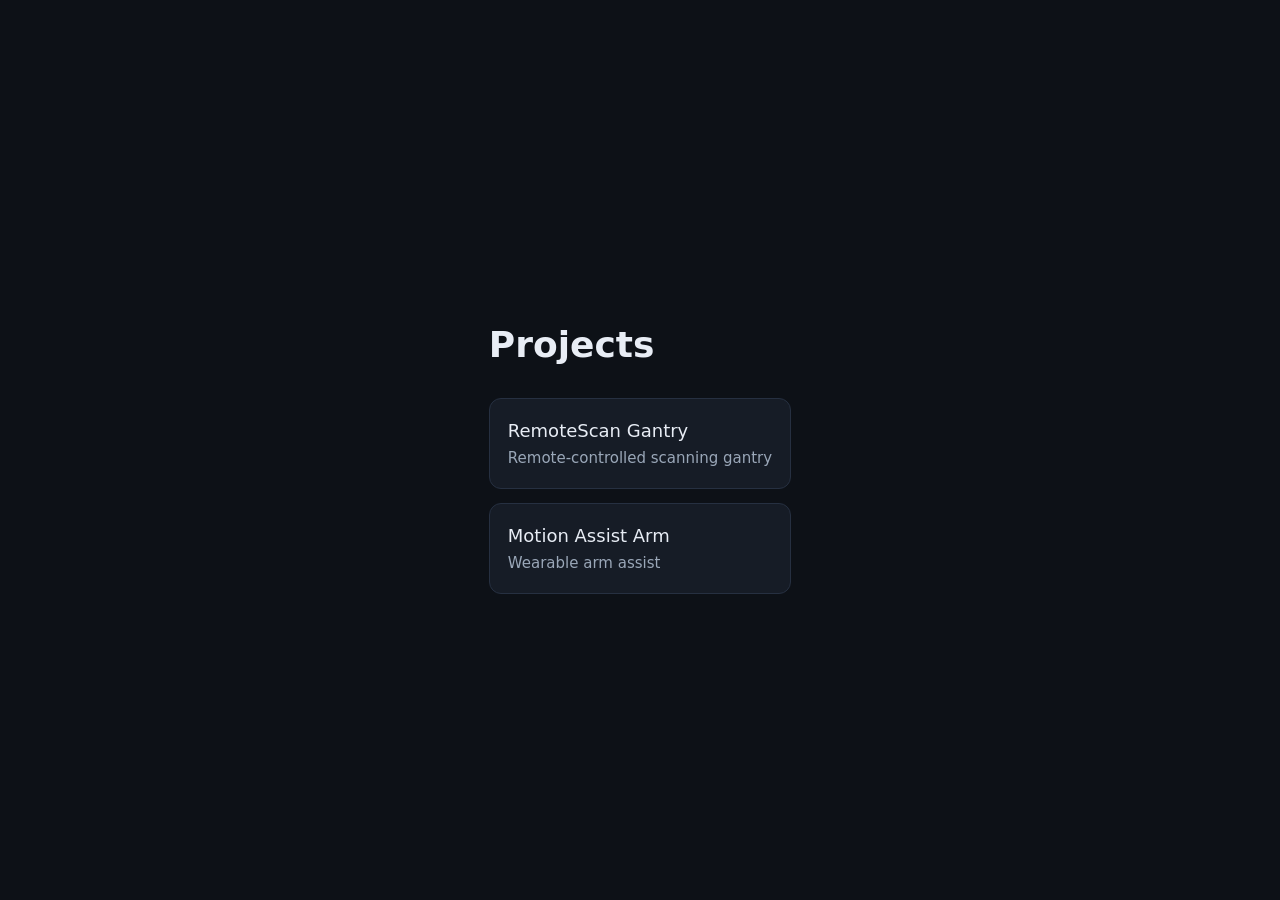
==== index.html @ e6d1dbe6 "Add landing page linking both sites Co-Authored-By: Claude Sonnet 5 <noreply@anthropic.com>" ====
<!doctype html>
<html lang="en"><head><meta charset="utf-8"><meta name="viewport" content="width=device-width,initial-scale=1"><title>Projects</title>
<style>body{margin:0;background:#0d1117;color:#e8edf5;font:18px/1.6 system-ui,sans-serif;display:grid;place-items:center;min-height:100vh}
main{max-width:560px;padding:24px}a{display:block;background:#161c26;border:1px solid #263041;border-radius:12px;padding:18px;margin:14px 0;color:inherit;text-decoration:none}
a:hover{border-color:#2ec4b6}small{color:#9aa7b8;display:block}</style></head>
<body><main><h1>Projects</h1>
<a href="site/">RemoteScan Gantry<small>Remote-controlled scanning gantry</small></a>
<a href="exo-site/">Motion Assist Arm<small>Wearable arm assist</small></a></main></body></html>
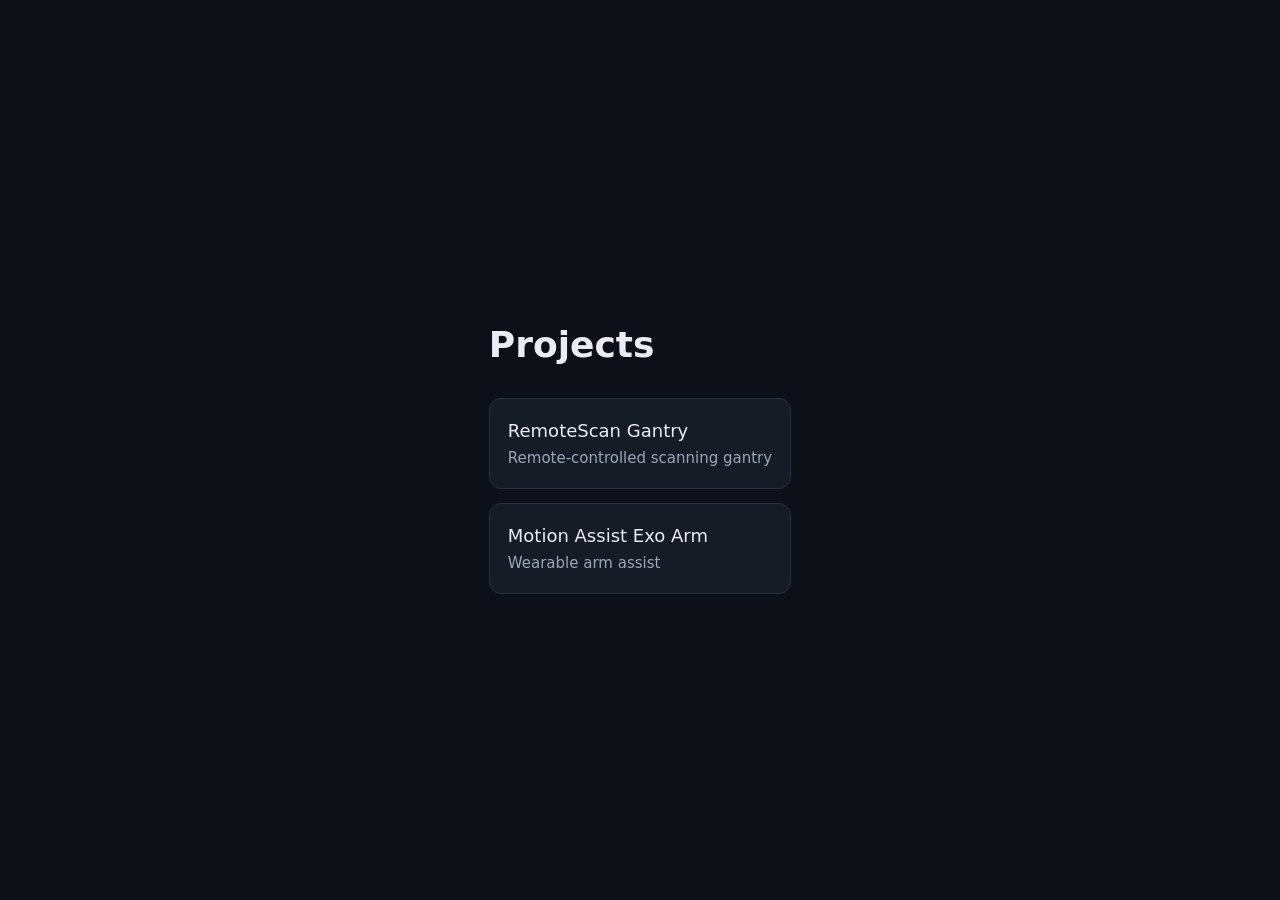
==== commit f65e3af5: "Update project link from 'Motion Assist Arm' to 'Motion Assist Exo Arm'" ====
--- a/index.html
+++ b/index.html
@@ -5,4 +5,4 @@
 a:hover{border-color:#2ec4b6}small{color:#9aa7b8;display:block}</style></head>
 <body><main><h1>Projects</h1>
 <a href="site/">RemoteScan Gantry<small>Remote-controlled scanning gantry</small></a>
-<a href="exo-site/">Motion Assist Arm<small>Wearable arm assist</small></a></main></body></html>
+<a href="exo-site/">Motion Assist Exo Arm<small>Wearable arm assist</small></a></main></body></html>
